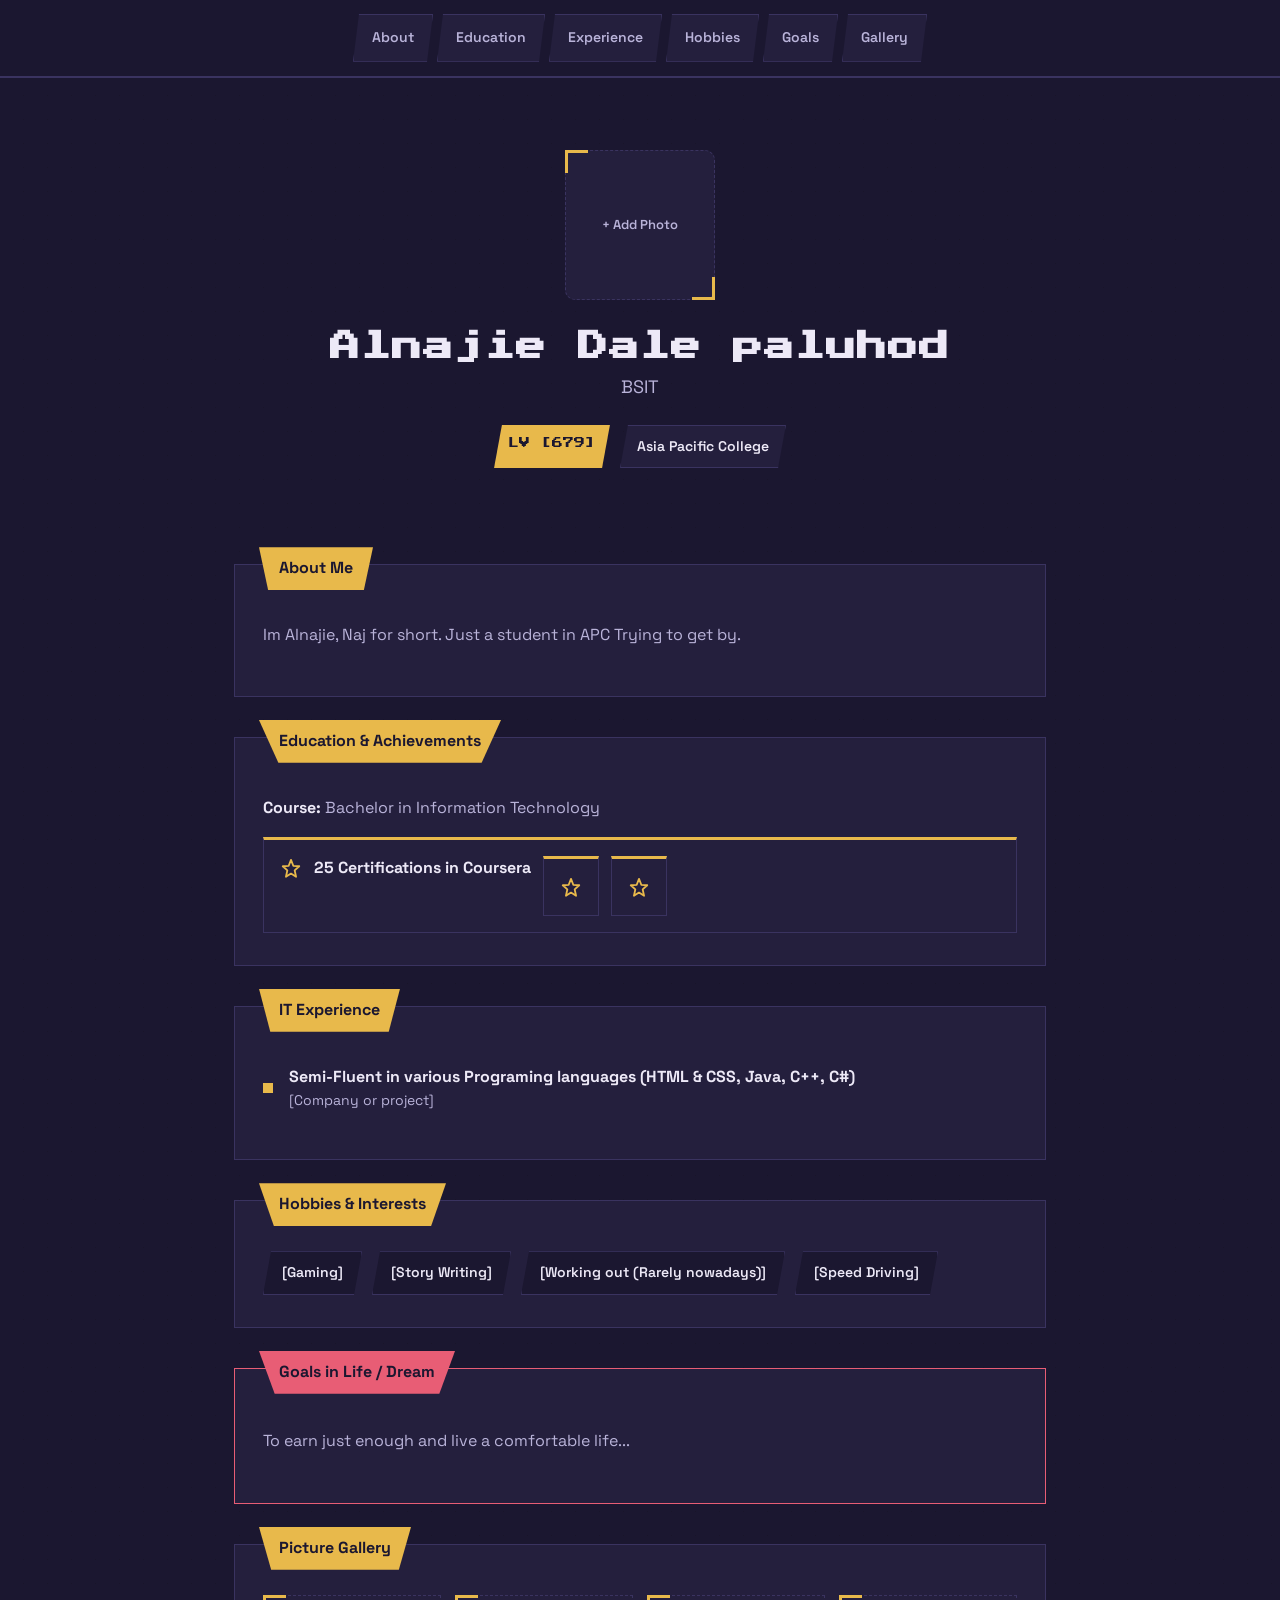
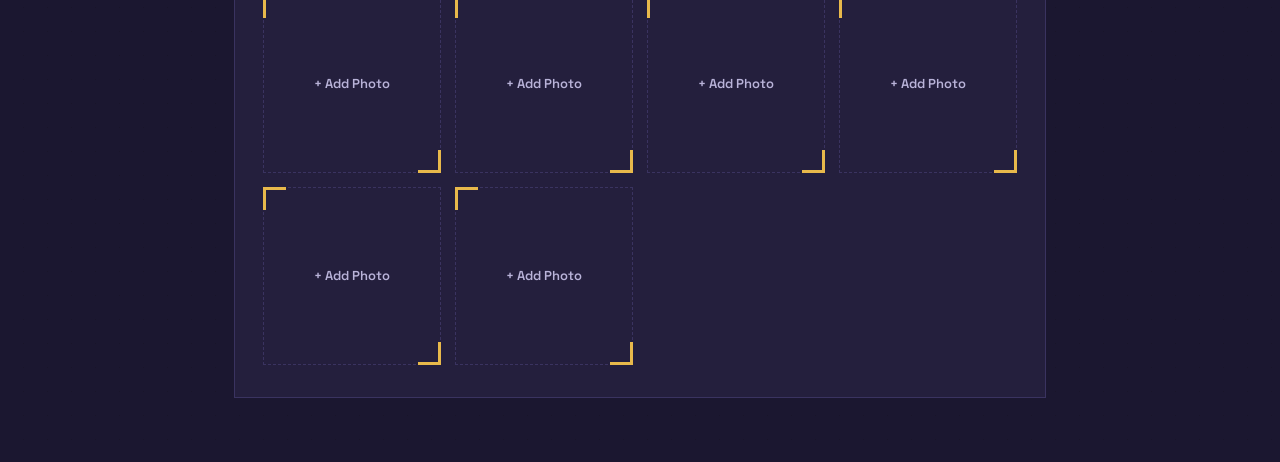
==== introduction/index.html @ a2d73c0c "Clean up introduction/index.html Removed empty divs and footer from the introduction page." ====
<!DOCTYPE html>
<html lang="en">
<head>
<meta charset="UTF-8">
<meta name="viewport" content="width=device-width, initial-scale=1.0">
<title>Alnajie Dale Simone Paluhod</title>
<link rel="preconnect" href="https://fonts.googleapis.com">
<link rel="stylesheet" href="https://fonts.googleapis.com/css2?family=Press+Start+2P&family=Space+Grotesk:wght@400;500;600;700&display=swap">
<style>
  :root{
    --ink:#1B1730;
    --panel:#241F3D;
    --line:#3A3360;
    --text:#EDE9F7;
    --text-dim:#B9B3D9;
    --gold:#E8B94B;
    --ember:#E85D75;
  }
  *{box-sizing:border-box}
  html,body{margin:0;background:var(--ink);color:var(--text);font-family:'Space Grotesk',sans-serif;line-height:1.55}
  body{
    background-image:
      linear-gradient(var(--ink) 23px, transparent 1px),
      linear-gradient(90deg, var(--ink) 23px, transparent 1px);
    background-size:24px 24px;
    background-color:#19152A;
  }
  *:focus-visible{outline:3px solid var(--ember);outline-offset:2px}
  @media (prefers-reduced-motion: reduce){*{transition:none !important}}

  nav{position:sticky;top:0;z-index:10;display:flex;flex-wrap:wrap;justify-content:center;gap:4px;background:var(--ink);padding:14px 16px;border-bottom:2px solid var(--line)}
  nav a{color:var(--text-dim);text-decoration:none;font-weight:600;font-size:14px;padding:12px 18px;background:var(--panel);border:1px solid var(--line);clip-path:polygon(6px 0,100% 0,calc(100% - 6px) 100%,0 100%);transition:background .15s,color .15s}
  nav a:hover,nav a:focus-visible{color:var(--ink);background:var(--gold);border-color:var(--gold)}

  main{max-width:860px;margin:0 auto;padding:0 24px 64px}

  .hero{display:flex;flex-direction:column;align-items:center;text-align:center;gap:18px;padding:72px 0 56px}
  .hero h1{font-family:'Press Start 2P',sans-serif;font-size:clamp(20px,4vw,30px);letter-spacing:1px;line-height:1.7;margin:4px 0 0;color:var(--text)}
  .hero .role{margin:0;color:var(--text-dim);font-size:18px}
  .badges{display:flex;flex-wrap:wrap;gap:10px;justify-content:center;margin-top:6px}
  .lv{font-family:'Press Start 2P',sans-serif;font-size:11px;padding:10px 14px;background:var(--gold);color:var(--ink);clip-path:polygon(8px 0,100% 0,calc(100% - 8px) 100%,0 100%)}
  .org{font-size:14px;font-weight:600;padding:10px 16px;background:var(--panel);border:1px solid var(--line);clip-path:polygon(8px 0,100% 0,calc(100% - 8px) 100%,0 100%)}

  .frame{position:relative;background:var(--panel);border:1px dashed var(--line);display:flex;align-items:center;justify-content:center;color:var(--text-dim);font-size:13px;font-weight:600;text-align:center;line-height:1.4}
  .frame::before,.frame::after{content:'';position:absolute;width:20px;height:20px;border-color:var(--gold);border-style:solid;border-width:0;transition:border-color .15s}
  .frame::before{top:-1px;left:-1px;border-top-width:3px;border-left-width:3px}
  .frame::after{bottom:-1px;right:-1px;border-bottom-width:3px;border-right-width:3px}
  .frame:hover{color:var(--gold)}
  .frame:hover::before,.frame:hover::after{border-color:var(--ember)}
  .hero .frame{width:150px;height:150px;border-radius:10px}

  .panel{position:relative;background:var(--panel);border:1px solid var(--line);padding:42px 28px 32px;margin-top:40px}
  .panel h2{position:absolute;top:-18px;left:24px;margin:0;font-family:'Space Grotesk',sans-serif;font-weight:700;font-size:16px;background:var(--gold);color:var(--ink);padding:9px 20px;clip-path:polygon(0 0,100% 0,92% 100%,8% 100%)}
  .panel p{max-width:62ch;font-size:16px;color:var(--text-dim)}
  .panel strong{color:var(--text)}

  .badge-grid{display:grid;grid-template-columns:repeat(auto-fit,minmax(190px,1fr));gap:16px;margin-top:8px}
  .badge{display:flex;gap:12px;align-items:flex-start;border:1px solid var(--line);border-top:3px solid var(--gold);padding:16px}
  .badge svg{flex:none;width:22px;height:22px;stroke:var(--gold);margin-top:2px}
  .badge .name{font-weight:700;color:var(--text)}
  .badge .meta{font-size:13px;color:var(--text-dim)}

  .quest{display:flex;align-items:center;gap:16px;padding:16px 0;border-bottom:1px solid var(--line)}
  .quest:last-child{border-bottom:none}
  .quest .marker{width:10px;height:10px;background:var(--gold);flex:none}
  .quest .role-name{font-weight:700;color:var(--text)}
  .quest .org-name{font-size:14px;color:var(--text-dim)}
  .quest .dates{margin-left:auto;font-size:13px;color:var(--text-dim);white-space:nowrap}

  .tag-row{display:flex;flex-wrap:wrap;gap:10px;margin-top:8px}
  .tag{padding:10px 18px;border:1px solid var(--line);background:var(--ink);font-size:14px;font-weight:600;clip-path:polygon(8px 0,100% 0,calc(100% - 8px) 100%,0 100%)}

  .panel--quest{border-color:var(--ember)}
  .panel--quest h2{background:var(--ember)}
  .quest-banner{font-size:19px;line-height:1.75;color:var(--text);max-width:58ch}

  .gallery-grid{display:grid;grid-template-columns:repeat(auto-fit,minmax(140px,1fr));gap:14px;margin-top:8px}
  .gallery-grid .frame{aspect-ratio:1}

  footer{text-align:center;padding:48px 24px;color:var(--text-dim);font-size:13px;border-top:1px solid var(--line);margin-top:40px}
</style>
</head>
<body>

<!-- Fill in every [bracketed] placeholder with your own content and photos. -->
<!-- Per the brief: no birthdate, age, or contact info anywhere on this page. -->

<nav>
<a href="#about">About</a>
<a href="#education">Education</a>
<a href="#experience">Experience</a>
<a href="#hobbies">Hobbies</a>
<a href="#goals">Goals</a>
<a href="#gallery">Gallery</a>
</nav>

<main>

<header class="hero">
<div class="frame">+ Add Photo</div>
<div>
<h1>Alnajie Dale paluhod</h1>
<p class="role">BSIT</p>
</div>
<div class="badges">
<span class="lv">LV [679]</span>
<span class="org">Asia Pacific College</span>
</div>
</header>

<section id="about" class="panel">
<h2>About Me</h2>
<p>Im Alnajie, Naj for short. Just a student in APC Trying to get by.</p>
</section>

<section id="education" class="panel">
<h2>Education &amp; Achievements</h2>
<p><strong>Course: </strong>Bachelor in Information Technology</p>
<div class="badge-grid">
<div class="badge">
<svg viewBox="0 0 24 24" fill="none" stroke-width="2" stroke-linecap="round" stroke-linejoin="round" aria-hidden="true"><path d="M12 2l2.5 6.5L21 9l-5 4.5 1.5 7L12 17l-5.5 3.5L8 13.5 3 9l6.5-.5z"/></svg>
<div><div class="name">25 Certifications in Coursera</div>
</div>
<div class="badge">
<svg viewBox="0 0 24 24" fill="none" stroke-width="2" stroke-linecap="round" stroke-linejoin="round" aria-hidden="true"><path d="M12 2l2.5 6.5L21 9l-5 4.5 1.5 7L12 17l-5.5 3.5L8 13.5 3 9l6.5-.5z"/></svg>
</div>
<div class="badge">
<svg viewBox="0 0 24 24" fill="none" stroke-width="2" stroke-linecap="round" stroke-linejoin="round" aria-hidden="true"><path d="M12 2l2.5 6.5L21 9l-5 4.5 1.5 7L12 17l-5.5 3.5L8 13.5 3 9l6.5-.5z"/></svg>
</div>
</div>
</section>

<section id="experience" class="panel">
<h2>IT Experience</h2>
<div class="quest">
<span class="marker"></span>
<div><div class="role-name">Semi-Fluent in various Programing languages (HTML & CSS, Java, C++, C#)</div><div class="org-name">[Company or project]</div></div>
</div>
</section>

<section id="hobbies" class="panel">
<h2>Hobbies &amp; Interests</h2>
<div class="tag-row">
<span class="tag">[Gaming]</span>
<span class="tag">[Story Writing]</span>
<span class="tag">[Working out (Rarely nowadays)]</span>
<span class="tag">[Speed Driving]</span>
</div>
</section>

<section id="goals" class="panel panel--quest">
<h2>Goals in Life / Dream</h2>
<p class="quest-banner">To earn just enough and live a comfortable life...</p>
</section>

<section id="gallery" class="panel">
<h2>Picture Gallery</h2>
<div class="gallery-grid">
<div class="frame">+ Add Photo</div>
<div class="frame">+ Add Photo</div>
<div class="frame">+ Add Photo</div>
<div class="frame">+ Add Photo</div>
<div class="frame">+ Add Photo</div>
<div class="frame">+ Add Photo</div>
</div>
</section>

</main>

</body>
</html>
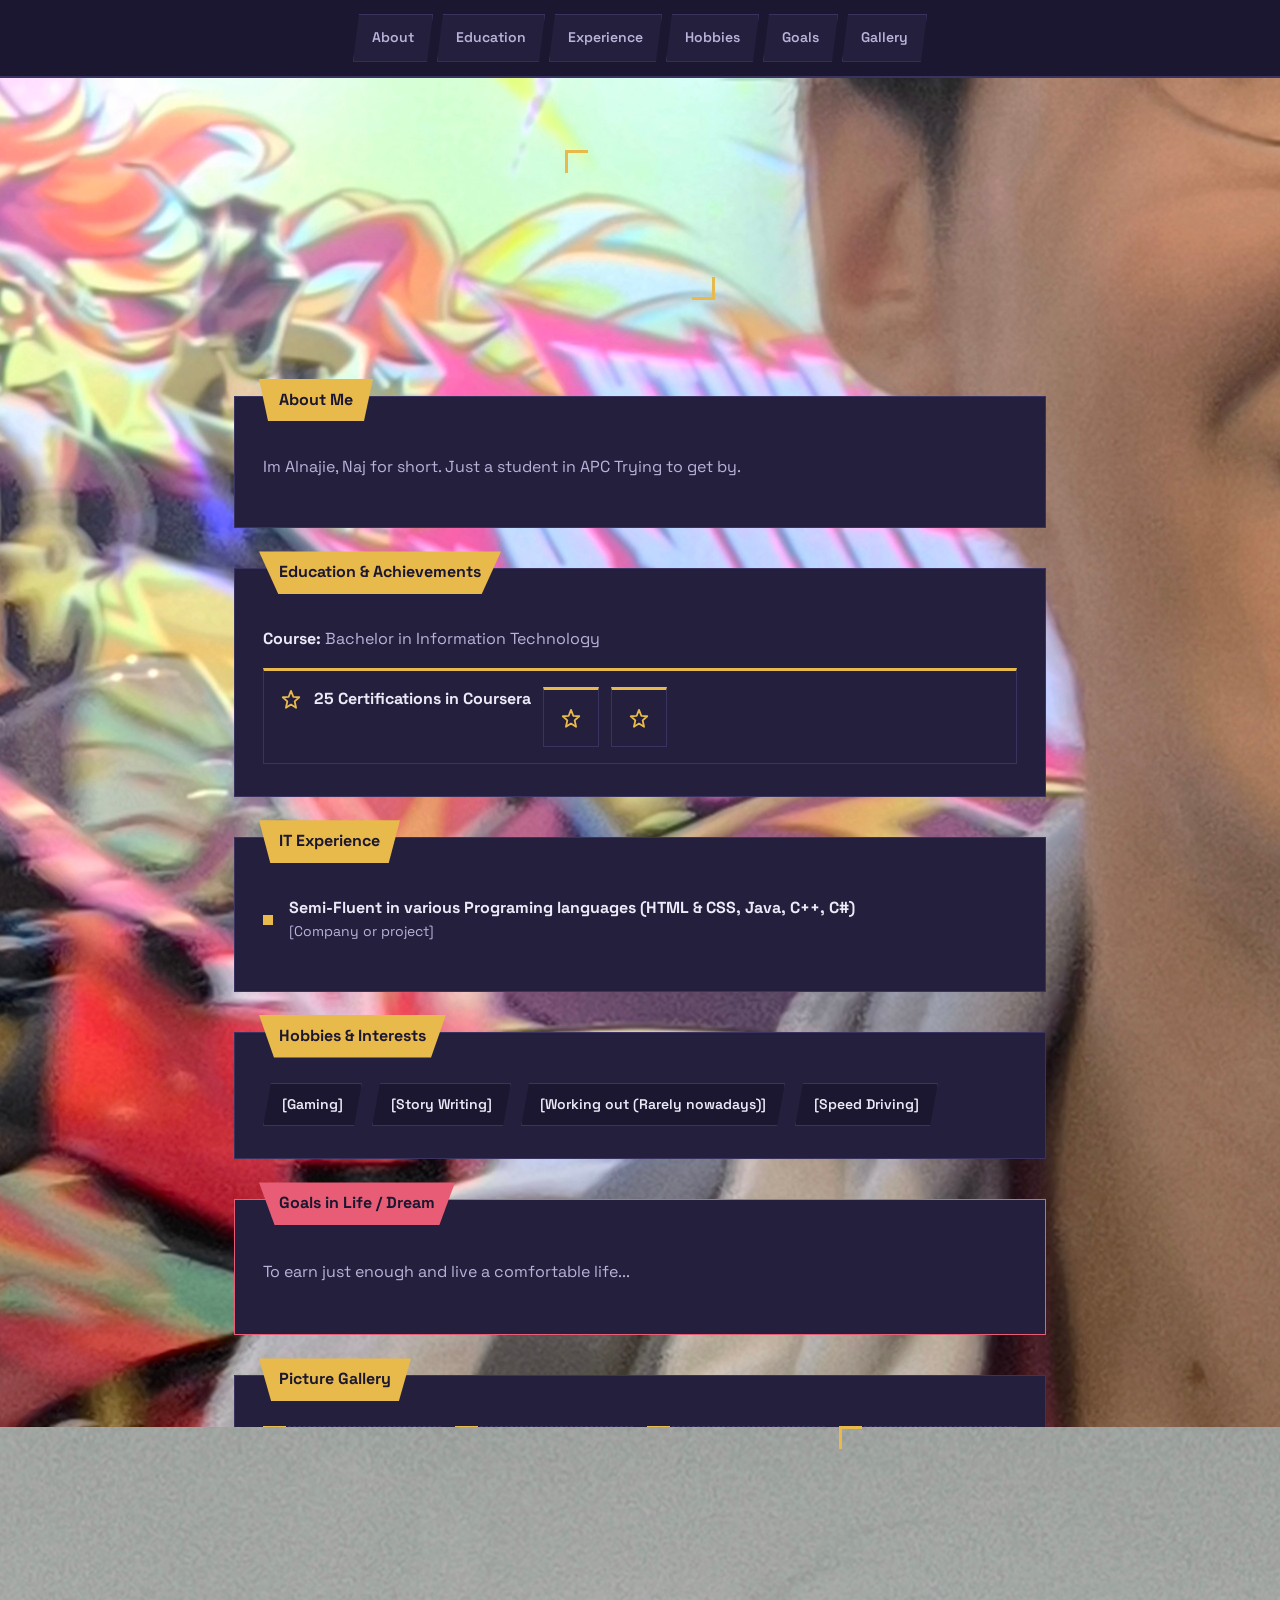
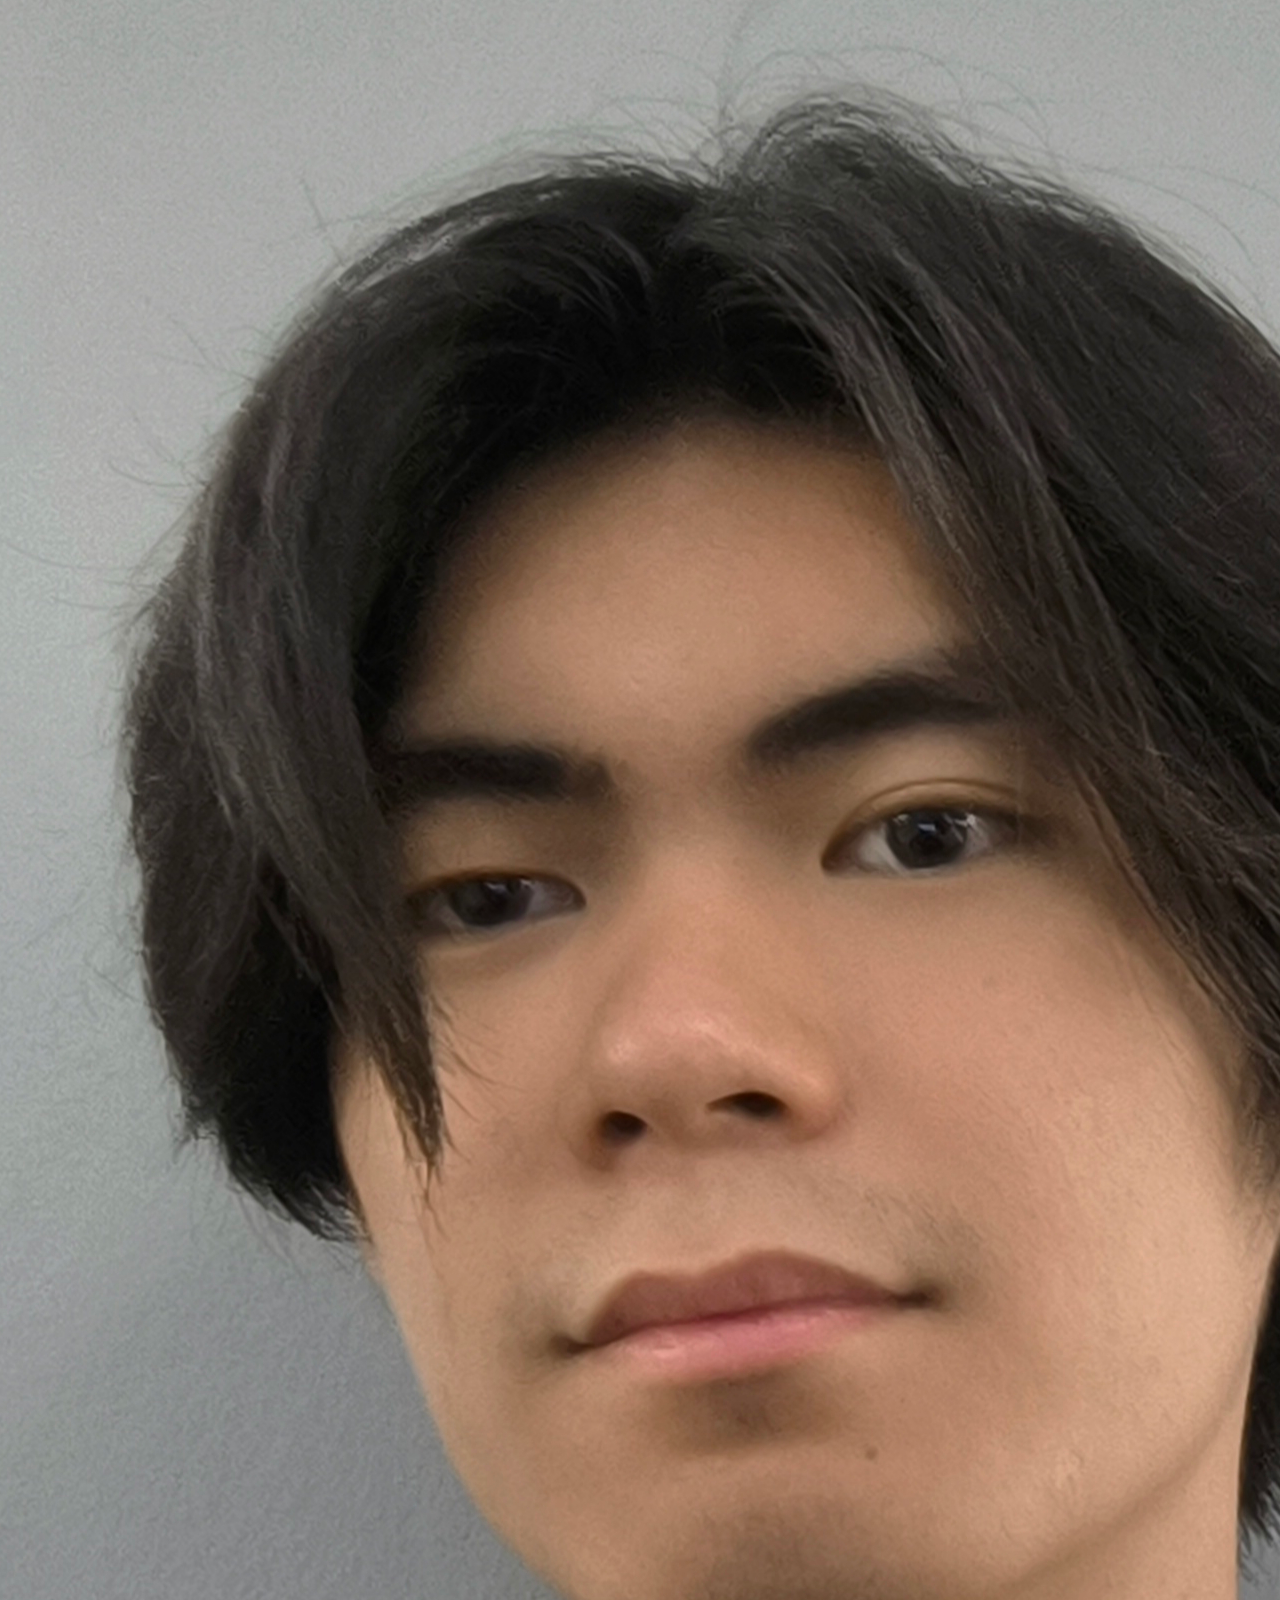
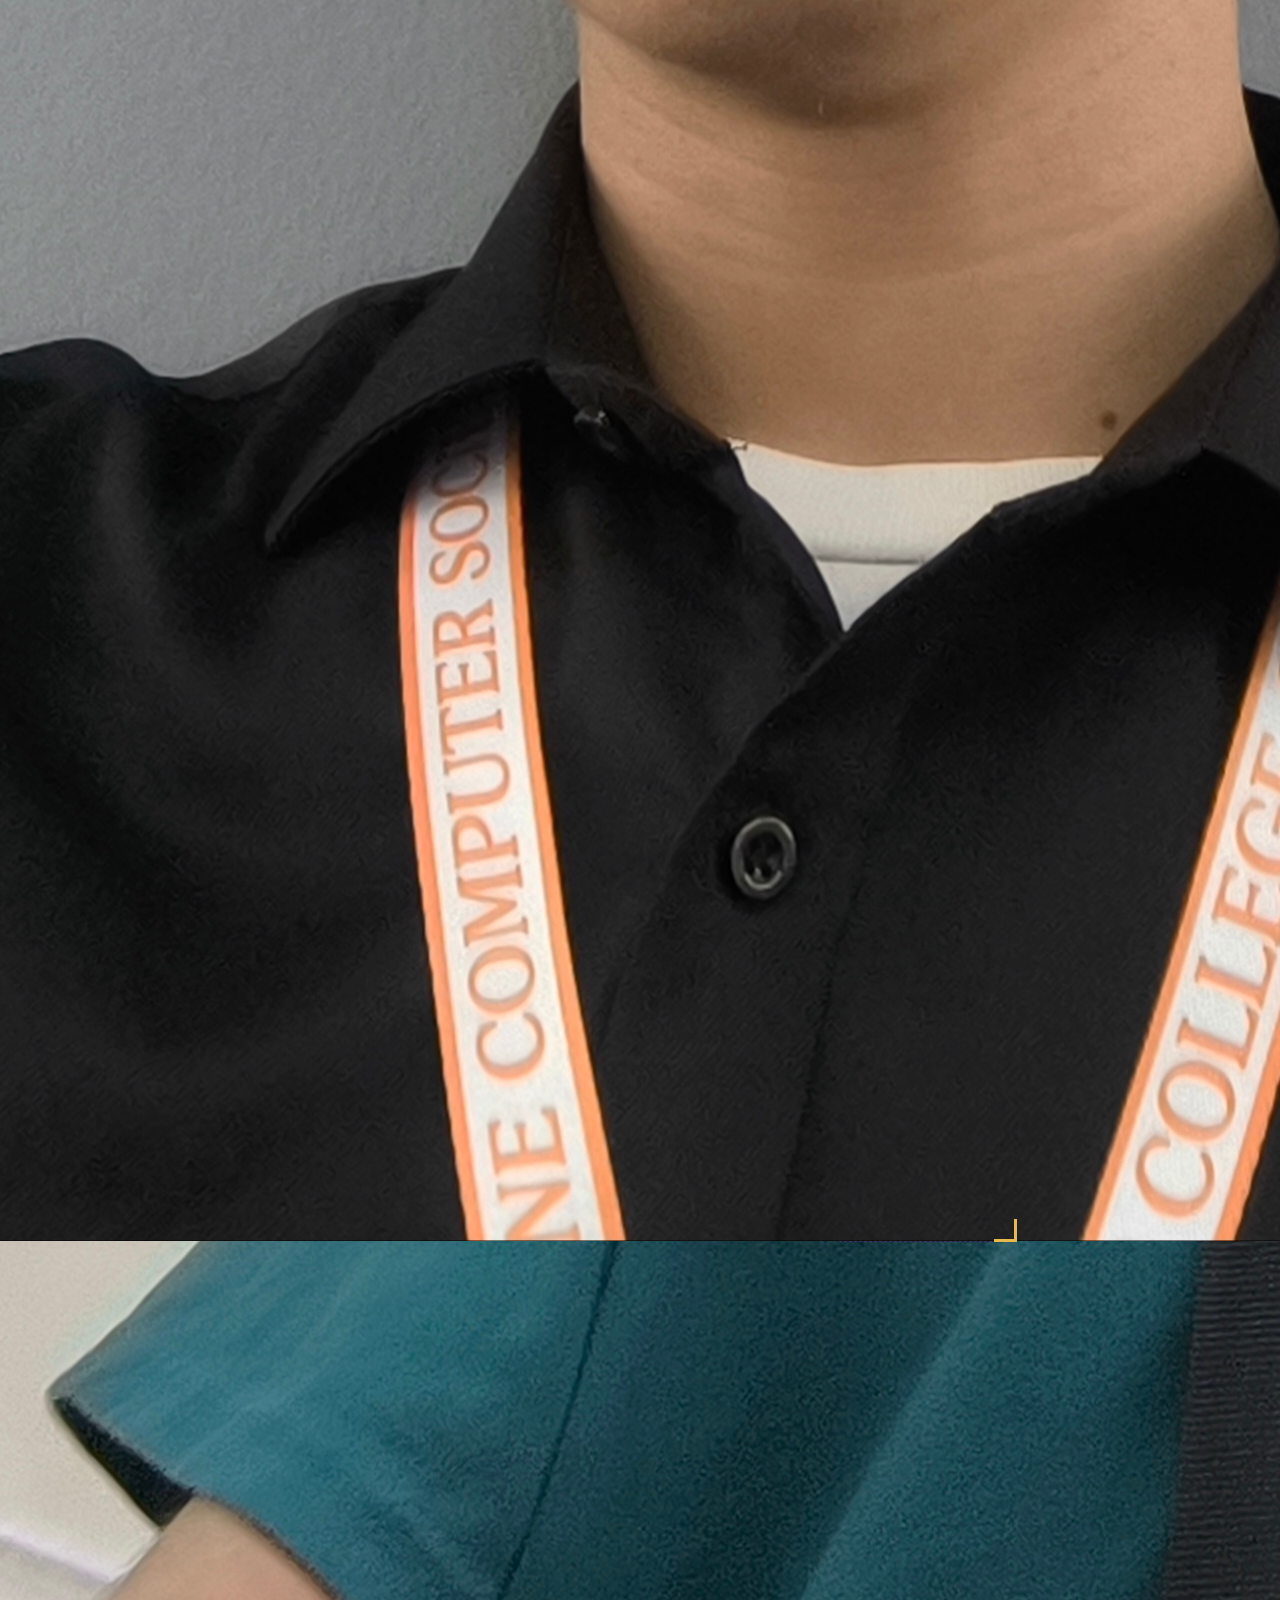
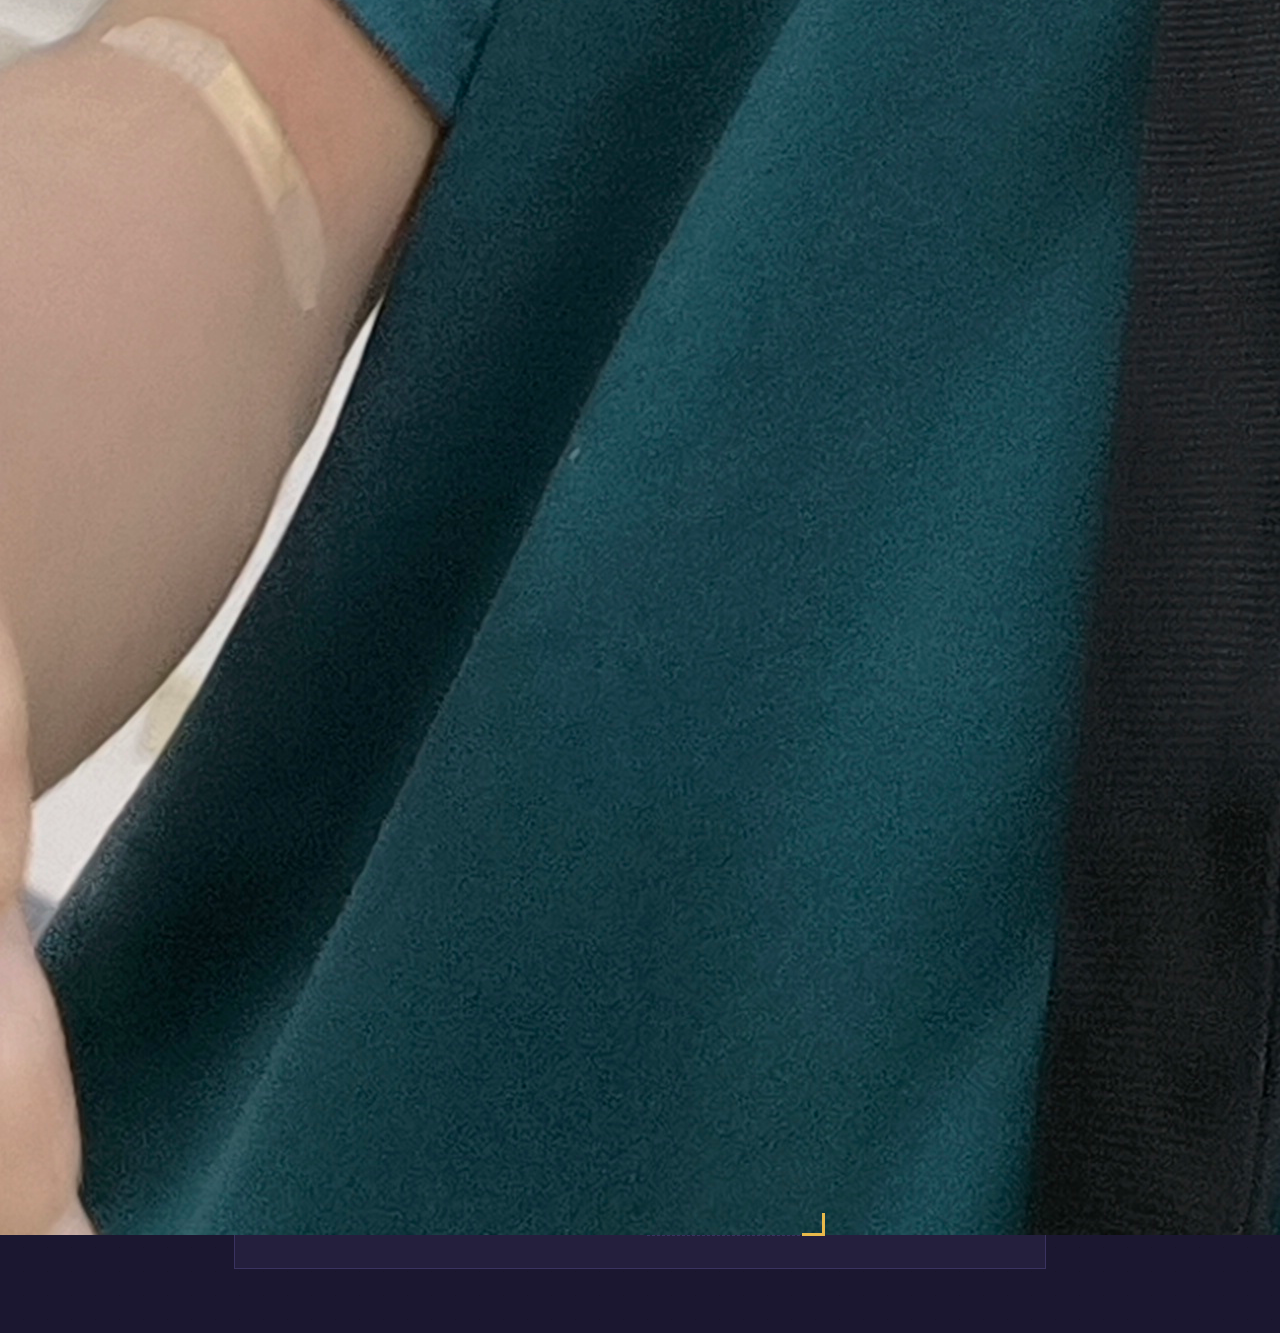
==== commit 9ad17d9a: "Update gallery with actual images Removed placeholder 'Add Photo' elements and added images to the g" ====
--- a/introduction/index.html
+++ b/introduction/index.html
@@ -82,9 +82,6 @@
 </head>
 <body>
 
-<!-- Fill in every [bracketed] placeholder with your own content and photos. -->
-<!-- Per the brief: no birthdate, age, or contact info anywhere on this page. -->
-
 <nav>
 <a href="#about">About</a>
 <a href="#education">Education</a>
@@ -97,7 +94,7 @@
 <main>
 
 <header class="hero">
-<div class="frame">+ Add Photo</div>
+<div class="frame"><img src="images/IMG_20250118_163059.jpg"</div>
 <div>
 <h1>Alnajie Dale paluhod</h1>
 <p class="role">BSIT</p>
@@ -156,12 +153,10 @@
 <section id="gallery" class="panel">
 <h2>Picture Gallery</h2>
 <div class="gallery-grid">
-<div class="frame">+ Add Photo</div>
-<div class="frame">+ Add Photo</div>
-<div class="frame">+ Add Photo</div>
-<div class="frame">+ Add Photo</div>
-<div class="frame">+ Add Photo</div>
-<div class="frame">+ Add Photo</div>
+<div class="frame"><img src="images/IMG_20250118_162951.jpg"></div>
+<div class="frame"><img src="images/received_398253056073193.jpg"></div>
+<div class="frame"><img src="images/IMG_20251129_120456.jpg"></div>
+<div class="frame"><img src="images/IMG_20260422_101652.jpg"></div>
 </div>
 </section>
 
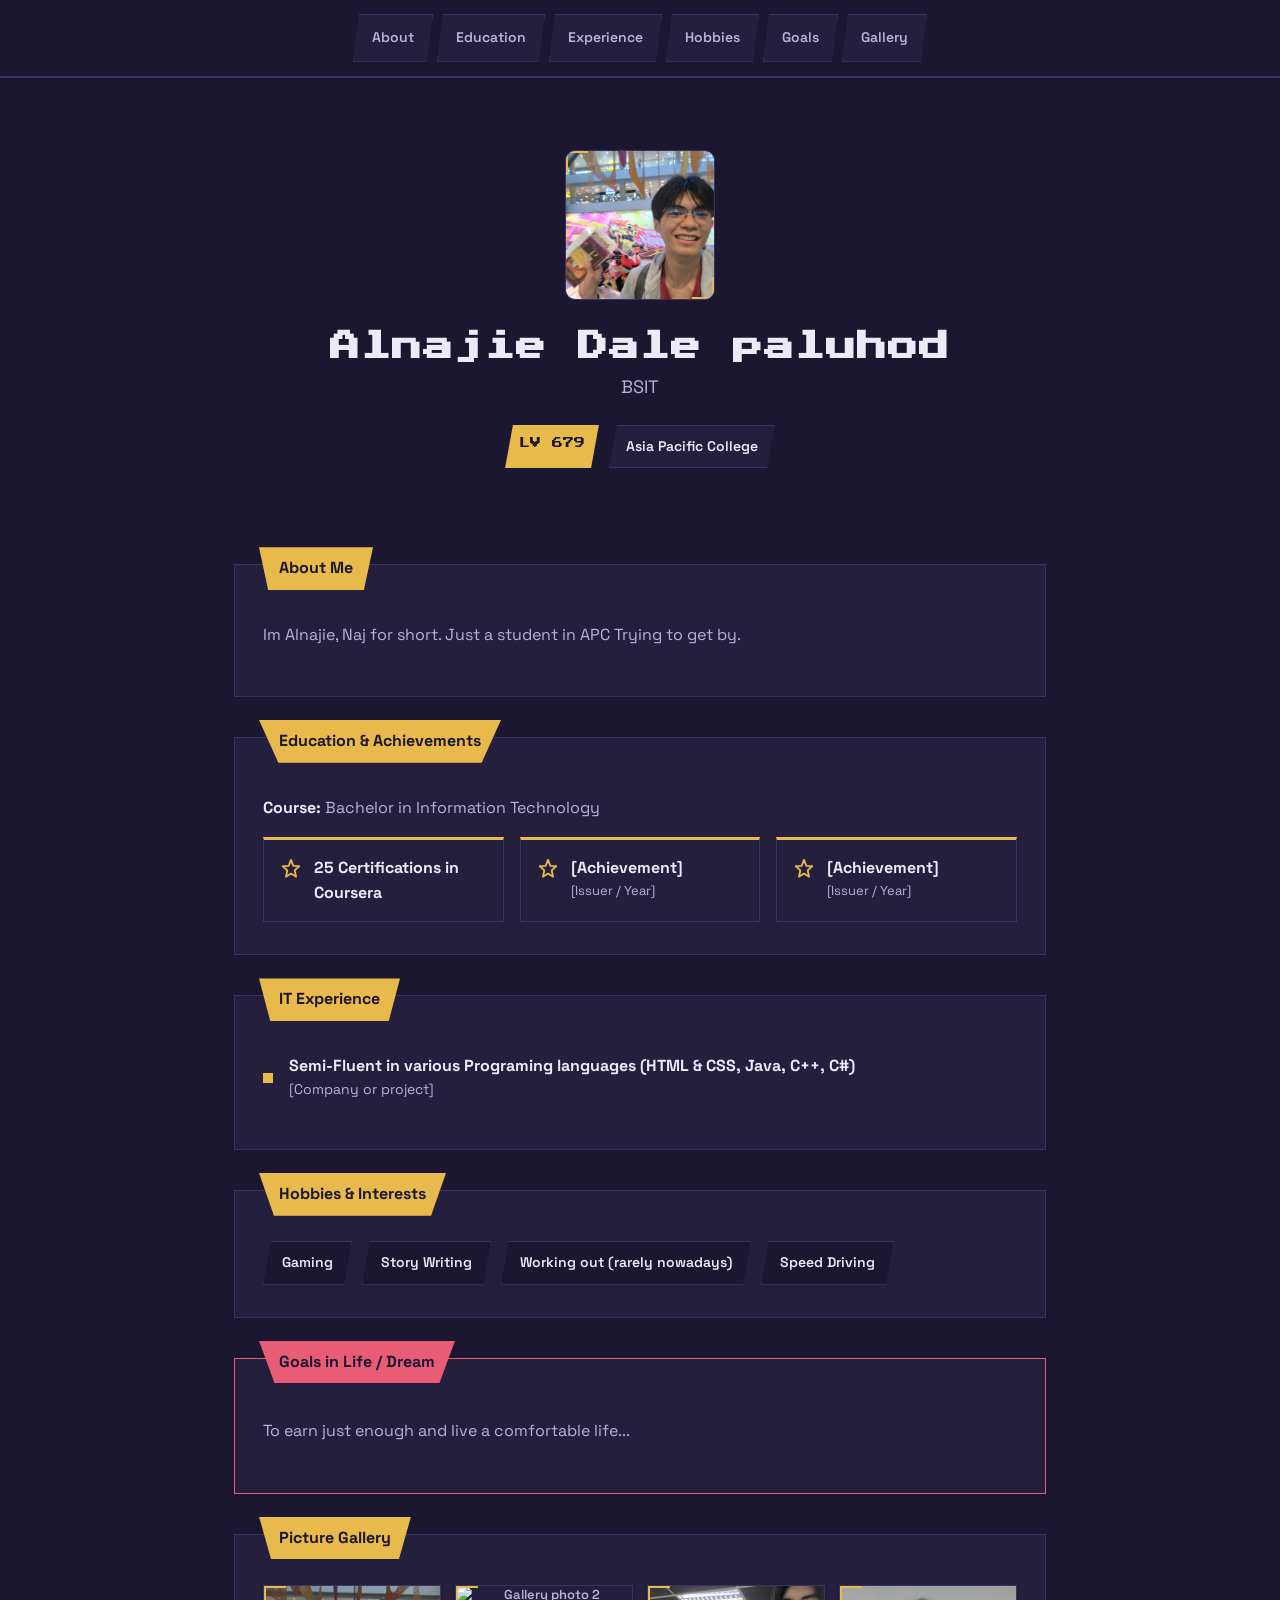
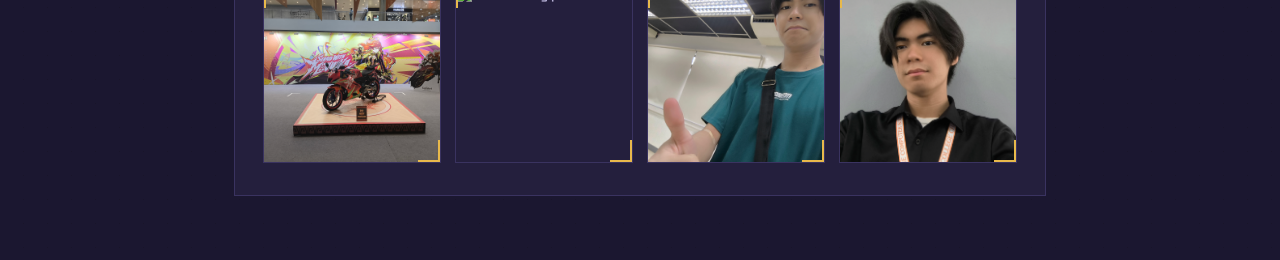
==== commit e7a0b0a0: "Refactor HTML structure and improve accessibility" ====
--- a/introduction/index.html
+++ b/introduction/index.html
@@ -6,82 +6,10 @@
 <title>Alnajie Dale Simone Paluhod</title>
 <link rel="preconnect" href="https://fonts.googleapis.com">
 <link rel="stylesheet" href="https://fonts.googleapis.com/css2?family=Press+Start+2P&family=Space+Grotesk:wght@400;500;600;700&display=swap">
-<style>
-  :root{
-    --ink:#1B1730;
-    --panel:#241F3D;
-    --line:#3A3360;
-    --text:#EDE9F7;
-    --text-dim:#B9B3D9;
-    --gold:#E8B94B;
-    --ember:#E85D75;
-  }
-  *{box-sizing:border-box}
-  html,body{margin:0;background:var(--ink);color:var(--text);font-family:'Space Grotesk',sans-serif;line-height:1.55}
-  body{
-    background-image:
-      linear-gradient(var(--ink) 23px, transparent 1px),
-      linear-gradient(90deg, var(--ink) 23px, transparent 1px);
-    background-size:24px 24px;
-    background-color:#19152A;
-  }
-  *:focus-visible{outline:3px solid var(--ember);outline-offset:2px}
-  @media (prefers-reduced-motion: reduce){*{transition:none !important}}
-
-  nav{position:sticky;top:0;z-index:10;display:flex;flex-wrap:wrap;justify-content:center;gap:4px;background:var(--ink);padding:14px 16px;border-bottom:2px solid var(--line)}
-  nav a{color:var(--text-dim);text-decoration:none;font-weight:600;font-size:14px;padding:12px 18px;background:var(--panel);border:1px solid var(--line);clip-path:polygon(6px 0,100% 0,calc(100% - 6px) 100%,0 100%);transition:background .15s,color .15s}
-  nav a:hover,nav a:focus-visible{color:var(--ink);background:var(--gold);border-color:var(--gold)}
-
-  main{max-width:860px;margin:0 auto;padding:0 24px 64px}
-
-  .hero{display:flex;flex-direction:column;align-items:center;text-align:center;gap:18px;padding:72px 0 56px}
-  .hero h1{font-family:'Press Start 2P',sans-serif;font-size:clamp(20px,4vw,30px);letter-spacing:1px;line-height:1.7;margin:4px 0 0;color:var(--text)}
-  .hero .role{margin:0;color:var(--text-dim);font-size:18px}
-  .badges{display:flex;flex-wrap:wrap;gap:10px;justify-content:center;margin-top:6px}
-  .lv{font-family:'Press Start 2P',sans-serif;font-size:11px;padding:10px 14px;background:var(--gold);color:var(--ink);clip-path:polygon(8px 0,100% 0,calc(100% - 8px) 100%,0 100%)}
-  .org{font-size:14px;font-weight:600;padding:10px 16px;background:var(--panel);border:1px solid var(--line);clip-path:polygon(8px 0,100% 0,calc(100% - 8px) 100%,0 100%)}
-
-  .frame{position:relative;background:var(--panel);border:1px dashed var(--line);display:flex;align-items:center;justify-content:center;color:var(--text-dim);font-size:13px;font-weight:600;text-align:center;line-height:1.4}
-  .frame::before,.frame::after{content:'';position:absolute;width:20px;height:20px;border-color:var(--gold);border-style:solid;border-width:0;transition:border-color .15s}
-  .frame::before{top:-1px;left:-1px;border-top-width:3px;border-left-width:3px}
-  .frame::after{bottom:-1px;right:-1px;border-bottom-width:3px;border-right-width:3px}
-  .frame:hover{color:var(--gold)}
-  .frame:hover::before,.frame:hover::after{border-color:var(--ember)}
-  .hero .frame{width:150px;height:150px;border-radius:10px}
-
-  .panel{position:relative;background:var(--panel);border:1px solid var(--line);padding:42px 28px 32px;margin-top:40px}
-  .panel h2{position:absolute;top:-18px;left:24px;margin:0;font-family:'Space Grotesk',sans-serif;font-weight:700;font-size:16px;background:var(--gold);color:var(--ink);padding:9px 20px;clip-path:polygon(0 0,100% 0,92% 100%,8% 100%)}
-  .panel p{max-width:62ch;font-size:16px;color:var(--text-dim)}
-  .panel strong{color:var(--text)}
-
-  .badge-grid{display:grid;grid-template-columns:repeat(auto-fit,minmax(190px,1fr));gap:16px;margin-top:8px}
-  .badge{display:flex;gap:12px;align-items:flex-start;border:1px solid var(--line);border-top:3px solid var(--gold);padding:16px}
-  .badge svg{flex:none;width:22px;height:22px;stroke:var(--gold);margin-top:2px}
-  .badge .name{font-weight:700;color:var(--text)}
-  .badge .meta{font-size:13px;color:var(--text-dim)}
-
-  .quest{display:flex;align-items:center;gap:16px;padding:16px 0;border-bottom:1px solid var(--line)}
-  .quest:last-child{border-bottom:none}
-  .quest .marker{width:10px;height:10px;background:var(--gold);flex:none}
-  .quest .role-name{font-weight:700;color:var(--text)}
-  .quest .org-name{font-size:14px;color:var(--text-dim)}
-  .quest .dates{margin-left:auto;font-size:13px;color:var(--text-dim);white-space:nowrap}
-
-  .tag-row{display:flex;flex-wrap:wrap;gap:10px;margin-top:8px}
-  .tag{padding:10px 18px;border:1px solid var(--line);background:var(--ink);font-size:14px;font-weight:600;clip-path:polygon(8px 0,100% 0,calc(100% - 8px) 100%,0 100%)}
-
-  .panel--quest{border-color:var(--ember)}
-  .panel--quest h2{background:var(--ember)}
-  .quest-banner{font-size:19px;line-height:1.75;color:var(--text);max-width:58ch}
-
-  .gallery-grid{display:grid;grid-template-columns:repeat(auto-fit,minmax(140px,1fr));gap:14px;margin-top:8px}
-  .gallery-grid .frame{aspect-ratio:1}
-
-  footer{text-align:center;padding:48px 24px;color:var(--text-dim);font-size:13px;border-top:1px solid var(--line);margin-top:40px}
-</style>
+<link rel="stylesheet" href="css/mystyle.css">
 </head>
 <body>
-
+ 
 <nav>
 <a href="#about">About</a>
 <a href="#education">Education</a>
@@ -90,77 +18,79 @@
 <a href="#goals">Goals</a>
 <a href="#gallery">Gallery</a>
 </nav>
-
+ 
 <main>
-
+ 
 <header class="hero">
-<div class="frame"><img src="images/IMG_20250118_163059.jpg"</div>
+<div class="frame"><img src="images/IMG_20250118_163059.jpg" alt="Photo of Alnajie Dale Simone Paluhod"></div>
 <div>
 <h1>Alnajie Dale paluhod</h1>
 <p class="role">BSIT</p>
 </div>
 <div class="badges">
-<span class="lv">LV [679]</span>
+<span class="lv">LV 679</span>
 <span class="org">Asia Pacific College</span>
 </div>
 </header>
-
+ 
 <section id="about" class="panel">
 <h2>About Me</h2>
 <p>Im Alnajie, Naj for short. Just a student in APC Trying to get by.</p>
 </section>
-
+ 
 <section id="education" class="panel">
 <h2>Education &amp; Achievements</h2>
 <p><strong>Course: </strong>Bachelor in Information Technology</p>
 <div class="badge-grid">
 <div class="badge">
 <svg viewBox="0 0 24 24" fill="none" stroke-width="2" stroke-linecap="round" stroke-linejoin="round" aria-hidden="true"><path d="M12 2l2.5 6.5L21 9l-5 4.5 1.5 7L12 17l-5.5 3.5L8 13.5 3 9l6.5-.5z"/></svg>
-<div><div class="name">25 Certifications in Coursera</div>
+<div><div class="name">25 Certifications in Coursera</div></div>
 </div>
 <div class="badge">
 <svg viewBox="0 0 24 24" fill="none" stroke-width="2" stroke-linecap="round" stroke-linejoin="round" aria-hidden="true"><path d="M12 2l2.5 6.5L21 9l-5 4.5 1.5 7L12 17l-5.5 3.5L8 13.5 3 9l6.5-.5z"/></svg>
+<div><div class="name">[Achievement]</div><div class="meta">[Issuer / Year]</div></div>
 </div>
 <div class="badge">
 <svg viewBox="0 0 24 24" fill="none" stroke-width="2" stroke-linecap="round" stroke-linejoin="round" aria-hidden="true"><path d="M12 2l2.5 6.5L21 9l-5 4.5 1.5 7L12 17l-5.5 3.5L8 13.5 3 9l6.5-.5z"/></svg>
+<div><div class="name">[Achievement]</div><div class="meta">[Issuer / Year]</div></div>
 </div>
 </div>
 </section>
-
+ 
 <section id="experience" class="panel">
 <h2>IT Experience</h2>
 <div class="quest">
 <span class="marker"></span>
-<div><div class="role-name">Semi-Fluent in various Programing languages (HTML & CSS, Java, C++, C#)</div><div class="org-name">[Company or project]</div></div>
+<div><div class="role-name">Semi-Fluent in various Programing languages (HTML &amp; CSS, Java, C++, C#)</div><div class="org-name">[Company or project]</div></div>
 </div>
 </section>
-
+ 
 <section id="hobbies" class="panel">
 <h2>Hobbies &amp; Interests</h2>
 <div class="tag-row">
-<span class="tag">[Gaming]</span>
-<span class="tag">[Story Writing]</span>
-<span class="tag">[Working out (Rarely nowadays)]</span>
-<span class="tag">[Speed Driving]</span>
+<span class="tag">Gaming</span>
+<span class="tag">Story Writing</span>
+<span class="tag">Working out (rarely nowadays)</span>
+<span class="tag">Speed Driving</span>
 </div>
 </section>
-
+ 
 <section id="goals" class="panel panel--quest">
 <h2>Goals in Life / Dream</h2>
 <p class="quest-banner">To earn just enough and live a comfortable life...</p>
 </section>
-
+ 
 <section id="gallery" class="panel">
 <h2>Picture Gallery</h2>
 <div class="gallery-grid">
-<div class="frame"><img src="images/IMG_20250118_162951.jpg"></div>
-<div class="frame"><img src="images/received_398253056073193.jpg"></div>
-<div class="frame"><img src="images/IMG_20251129_120456.jpg"></div>
-<div class="frame"><img src="images/IMG_20260422_101652.jpg"></div>
+<div class="frame"><img src="images/IMG_20250118_162951.jpg" alt="Gallery photo 1"></div>
+<div class="frame"><img src="images/received_398253056073193.jpg" alt="Gallery photo 2"></div>
+<div class="frame"><img src="images/IMG_20251129_120456.jpg" alt="Gallery photo 3"></div>
+<div class="frame"><img src="images/IMG_20260422_101652.jpg" alt="Gallery photo 4"></div>
 </div>
 </section>
-
+ 
 </main>
-
+ 
 </body>
 </html>
--- a/introduction/css/mystyle.css
+++ b/introduction/css/mystyle.css
@@ -0,0 +1,73 @@
+:root{
+  --ink:#1B1730;
+  --panel:#241F3D;
+  --line:#3A3360;
+  --text:#EDE9F7;
+  --text-dim:#B9B3D9;
+  --gold:#E8B94B;
+  --ember:#E85D75;
+}
+*{box-sizing:border-box}
+html,body{margin:0;background:var(--ink);color:var(--text);font-family:'Space Grotesk',sans-serif;line-height:1.55}
+body{
+  background-image:
+    linear-gradient(var(--ink) 23px, transparent 1px),
+    linear-gradient(90deg, var(--ink) 23px, transparent 1px);
+  background-size:24px 24px;
+  background-color:#19152A;
+}
+*:focus-visible{outline:3px solid var(--ember);outline-offset:2px}
+@media (prefers-reduced-motion: reduce){*{transition:none !important}}
+
+nav{position:sticky;top:0;z-index:10;display:flex;flex-wrap:wrap;justify-content:center;gap:4px;background:var(--ink);padding:14px 16px;border-bottom:2px solid var(--line)}
+nav a{color:var(--text-dim);text-decoration:none;font-weight:600;font-size:14px;padding:12px 18px;background:var(--panel);border:1px solid var(--line);clip-path:polygon(6px 0,100% 0,calc(100% - 6px) 100%,0 100%);transition:background .15s,color .15s}
+nav a:hover,nav a:focus-visible{color:var(--ink);background:var(--gold);border-color:var(--gold)}
+
+main{max-width:860px;margin:0 auto;padding:0 24px 64px}
+
+.hero{display:flex;flex-direction:column;align-items:center;text-align:center;gap:18px;padding:72px 0 56px}
+.hero h1{font-family:'Press Start 2P',sans-serif;font-size:clamp(20px,4vw,30px);letter-spacing:1px;line-height:1.7;margin:4px 0 0;color:var(--text)}
+.hero .role{margin:0;color:var(--text-dim);font-size:18px}
+.badges{display:flex;flex-wrap:wrap;gap:10px;justify-content:center;margin-top:6px}
+.lv{font-family:'Press Start 2P',sans-serif;font-size:11px;padding:10px 14px;background:var(--gold);color:var(--ink);clip-path:polygon(8px 0,100% 0,calc(100% - 8px) 100%,0 100%)}
+.org{font-size:14px;font-weight:600;padding:10px 16px;background:var(--panel);border:1px solid var(--line);clip-path:polygon(8px 0,100% 0,calc(100% - 8px) 100%,0 100%)}
+
+.frame{position:relative;background:var(--panel);border:1px dashed var(--line);display:flex;align-items:center;justify-content:center;color:var(--text-dim);font-size:13px;font-weight:600;text-align:center;line-height:1.4;overflow:hidden}
+.frame::before,.frame::after{content:'';position:absolute;width:20px;height:20px;border-color:var(--gold);border-style:solid;border-width:0;transition:border-color .15s}
+.frame::before{top:-1px;left:-1px;border-top-width:3px;border-left-width:3px}
+.frame::after{bottom:-1px;right:-1px;border-bottom-width:3px;border-right-width:3px}
+.frame:hover{color:var(--gold)}
+.frame:hover::before,.frame:hover::after{border-color:var(--ember)}
+.frame img{width:100%;height:100%;object-fit:cover;display:block}
+.frame:has(img){border-style:solid}
+.hero .frame{width:150px;height:150px;border-radius:10px}
+
+.panel{position:relative;background:var(--panel);border:1px solid var(--line);padding:42px 28px 32px;margin-top:40px}
+.panel h2{position:absolute;top:-18px;left:24px;margin:0;font-family:'Space Grotesk',sans-serif;font-weight:700;font-size:16px;background:var(--gold);color:var(--ink);padding:9px 20px;clip-path:polygon(0 0,100% 0,92% 100%,8% 100%)}
+.panel p{max-width:62ch;font-size:16px;color:var(--text-dim)}
+.panel strong{color:var(--text)}
+
+.badge-grid{display:grid;grid-template-columns:repeat(auto-fit,minmax(190px,1fr));gap:16px;margin-top:8px}
+.badge{display:flex;gap:12px;align-items:flex-start;border:1px solid var(--line);border-top:3px solid var(--gold);padding:16px}
+.badge svg{flex:none;width:22px;height:22px;stroke:var(--gold);margin-top:2px}
+.badge .name{font-weight:700;color:var(--text)}
+.badge .meta{font-size:13px;color:var(--text-dim)}
+
+.quest{display:flex;align-items:center;gap:16px;padding:16px 0;border-bottom:1px solid var(--line)}
+.quest:last-child{border-bottom:none}
+.quest .marker{width:10px;height:10px;background:var(--gold);flex:none}
+.quest .role-name{font-weight:700;color:var(--text)}
+.quest .org-name{font-size:14px;color:var(--text-dim)}
+.quest .dates{margin-left:auto;font-size:13px;color:var(--text-dim);white-space:nowrap}
+
+.tag-row{display:flex;flex-wrap:wrap;gap:10px;margin-top:8px}
+.tag{padding:10px 18px;border:1px solid var(--line);background:var(--ink);font-size:14px;font-weight:600;clip-path:polygon(8px 0,100% 0,calc(100% - 8px) 100%,0 100%)}
+
+.panel--quest{border-color:var(--ember)}
+.panel--quest h2{background:var(--ember)}
+.quest-banner{font-size:19px;line-height:1.75;color:var(--text);max-width:58ch}
+
+.gallery-grid{display:grid;grid-template-columns:repeat(auto-fit,minmax(140px,1fr));gap:14px;margin-top:8px}
+.gallery-grid .frame{aspect-ratio:1}
+
+footer{text-align:center;padding:48px 24px;color:var(--text-dim);font-size:13px;border-top:1px solid var(--line);margin-top:40px}
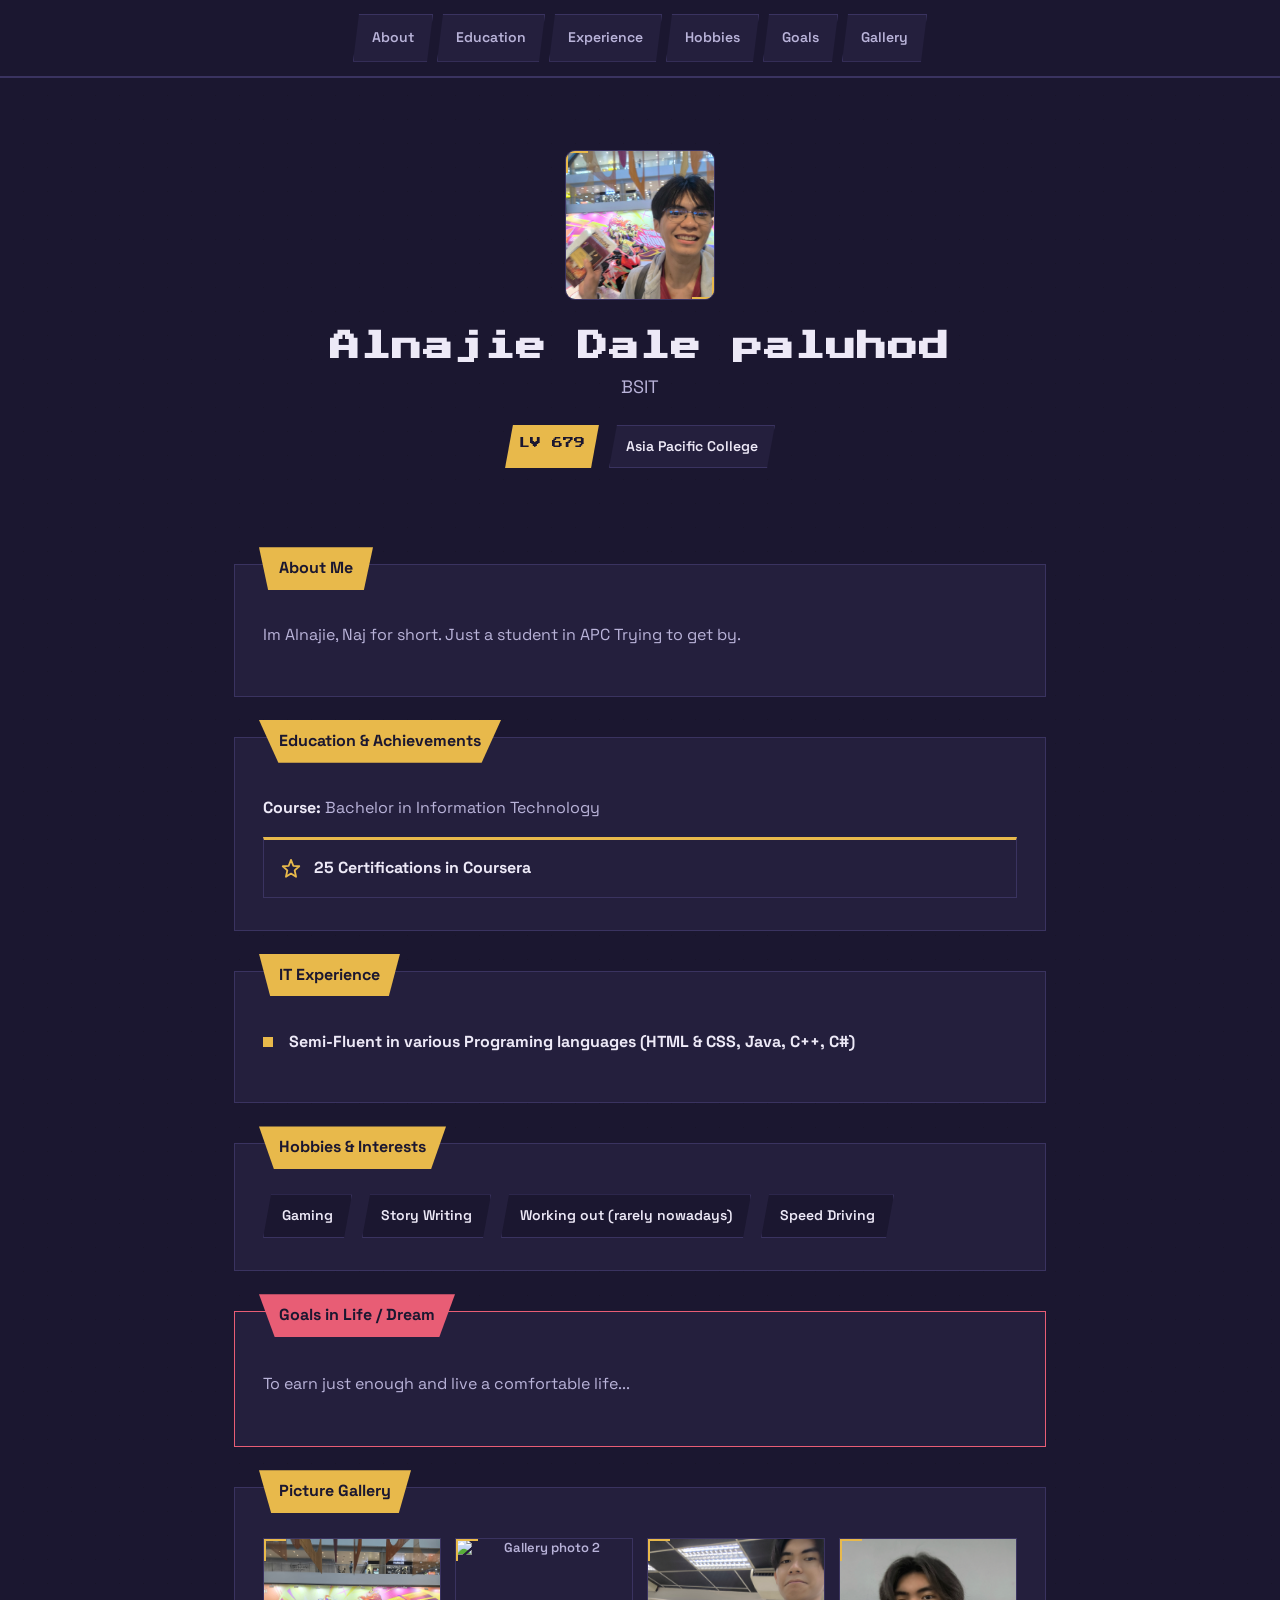
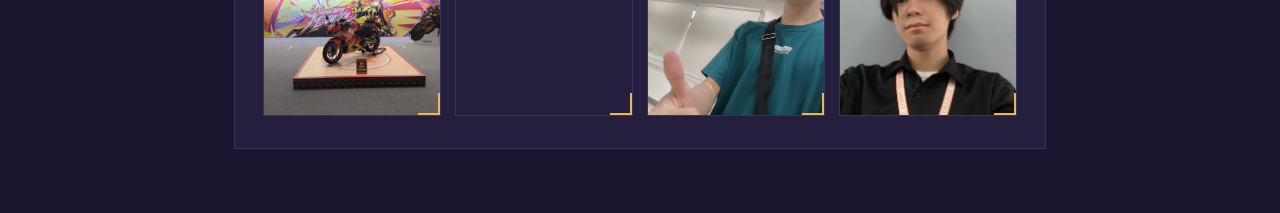
==== commit 4889016f: "Refactor badges and experience section in index.html Removed duplicate badge sections and adjusted e" ====
--- a/introduction/index.html
+++ b/introduction/index.html
@@ -46,13 +46,6 @@
 <svg viewBox="0 0 24 24" fill="none" stroke-width="2" stroke-linecap="round" stroke-linejoin="round" aria-hidden="true"><path d="M12 2l2.5 6.5L21 9l-5 4.5 1.5 7L12 17l-5.5 3.5L8 13.5 3 9l6.5-.5z"/></svg>
 <div><div class="name">25 Certifications in Coursera</div></div>
 </div>
-<div class="badge">
-<svg viewBox="0 0 24 24" fill="none" stroke-width="2" stroke-linecap="round" stroke-linejoin="round" aria-hidden="true"><path d="M12 2l2.5 6.5L21 9l-5 4.5 1.5 7L12 17l-5.5 3.5L8 13.5 3 9l6.5-.5z"/></svg>
-<div><div class="name">[Achievement]</div><div class="meta">[Issuer / Year]</div></div>
-</div>
-<div class="badge">
-<svg viewBox="0 0 24 24" fill="none" stroke-width="2" stroke-linecap="round" stroke-linejoin="round" aria-hidden="true"><path d="M12 2l2.5 6.5L21 9l-5 4.5 1.5 7L12 17l-5.5 3.5L8 13.5 3 9l6.5-.5z"/></svg>
-<div><div class="name">[Achievement]</div><div class="meta">[Issuer / Year]</div></div>
 </div>
 </div>
 </section>
@@ -61,7 +54,7 @@
 <h2>IT Experience</h2>
 <div class="quest">
 <span class="marker"></span>
-<div><div class="role-name">Semi-Fluent in various Programing languages (HTML &amp; CSS, Java, C++, C#)</div><div class="org-name">[Company or project]</div></div>
+<div><div class="role-name">Semi-Fluent in various Programing languages (HTML &amp; CSS, Java, C++, C#)</div><div class="org-name"></div></div>
 </div>
 </section>
  
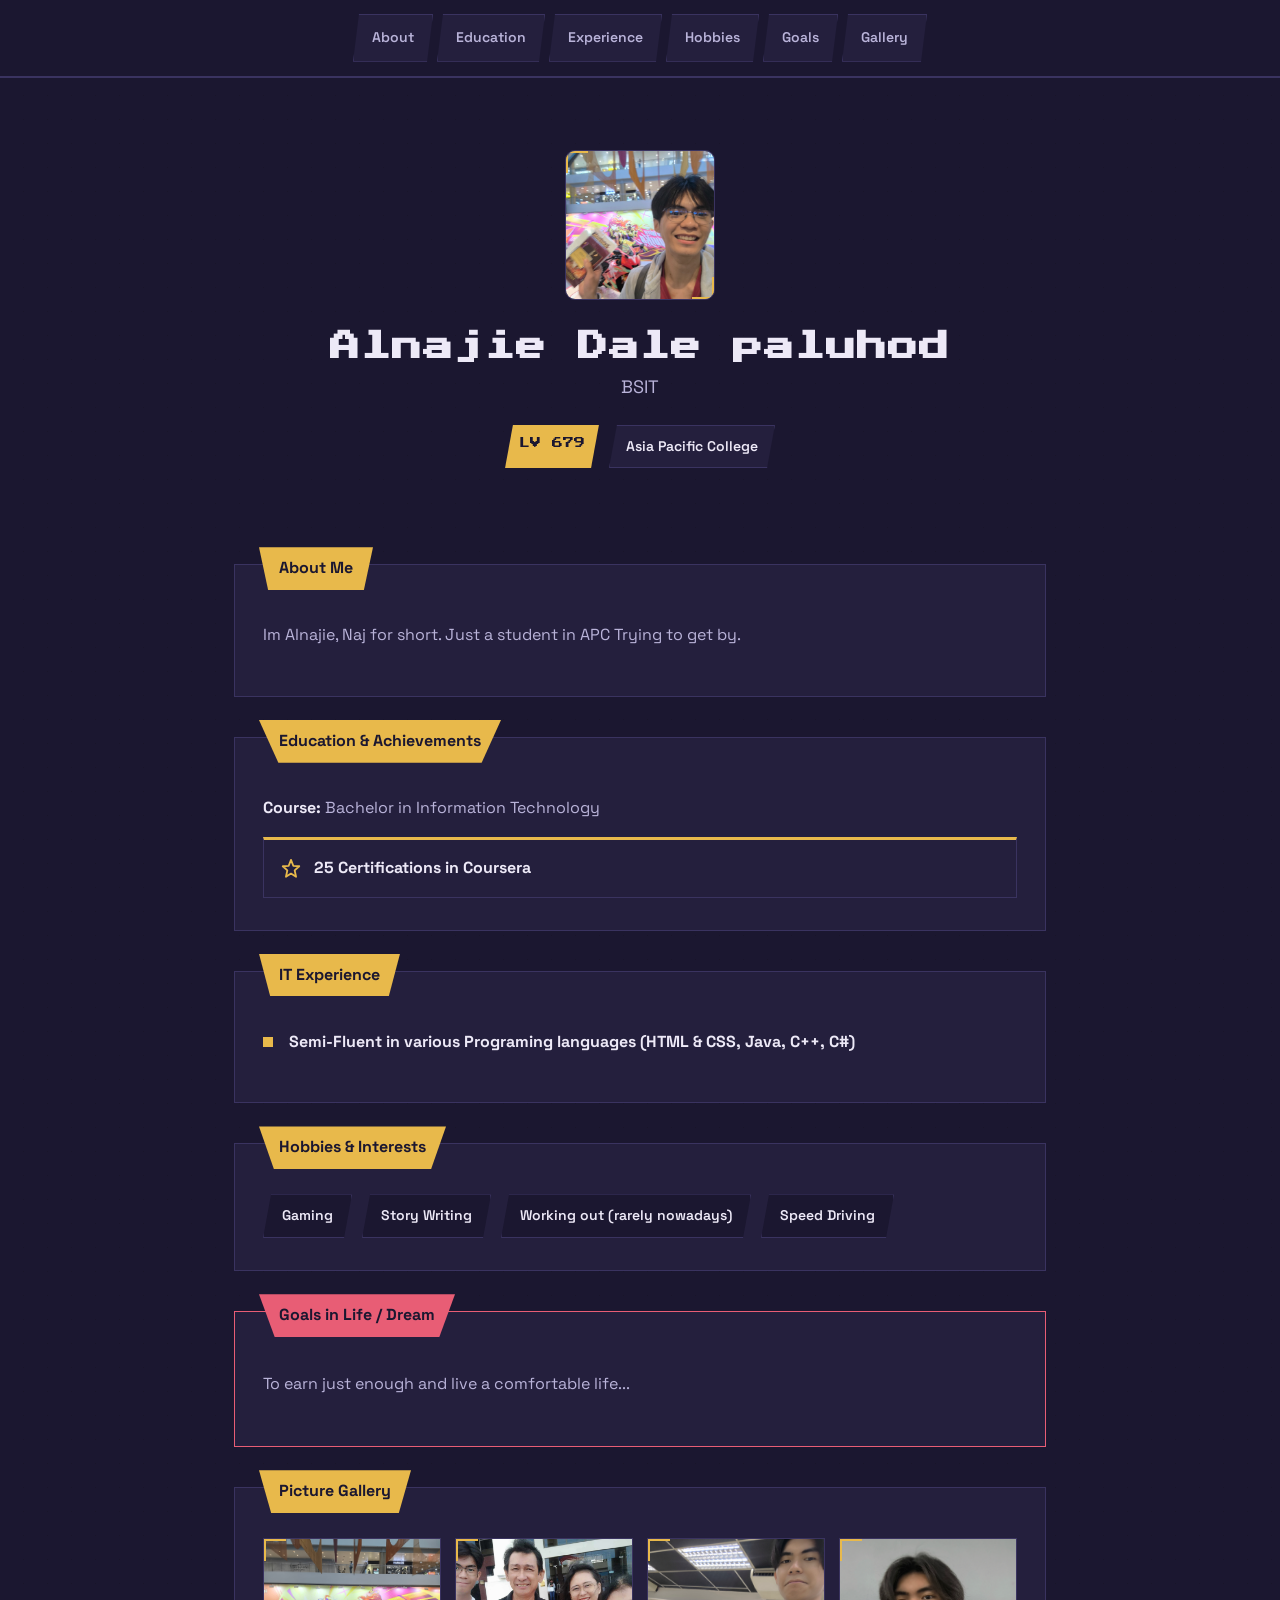
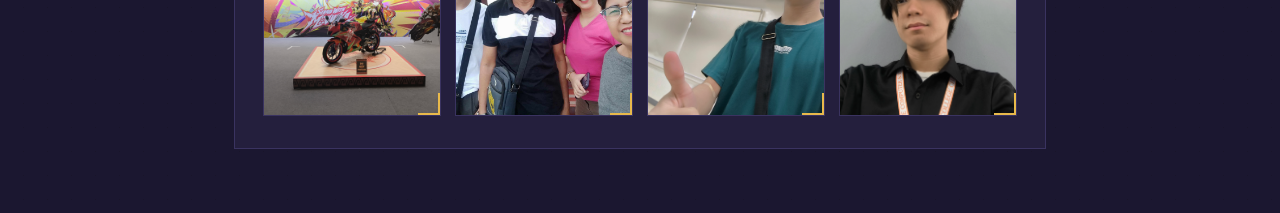
==== commit 8af87de3: "Fix image format for gallery photo 2" ====
--- a/introduction/index.html
+++ b/introduction/index.html
@@ -77,7 +77,7 @@
 <h2>Picture Gallery</h2>
 <div class="gallery-grid">
 <div class="frame"><img src="images/IMG_20250118_162951.jpg" alt="Gallery photo 1"></div>
-<div class="frame"><img src="images/received_398253056073193.jpg" alt="Gallery photo 2"></div>
+<div class="frame"><img src="images/received_398253056073193.jpeg" alt="Gallery photo 2"></div>
 <div class="frame"><img src="images/IMG_20251129_120456.jpg" alt="Gallery photo 3"></div>
 <div class="frame"><img src="images/IMG_20260422_101652.jpg" alt="Gallery photo 4"></div>
 </div>
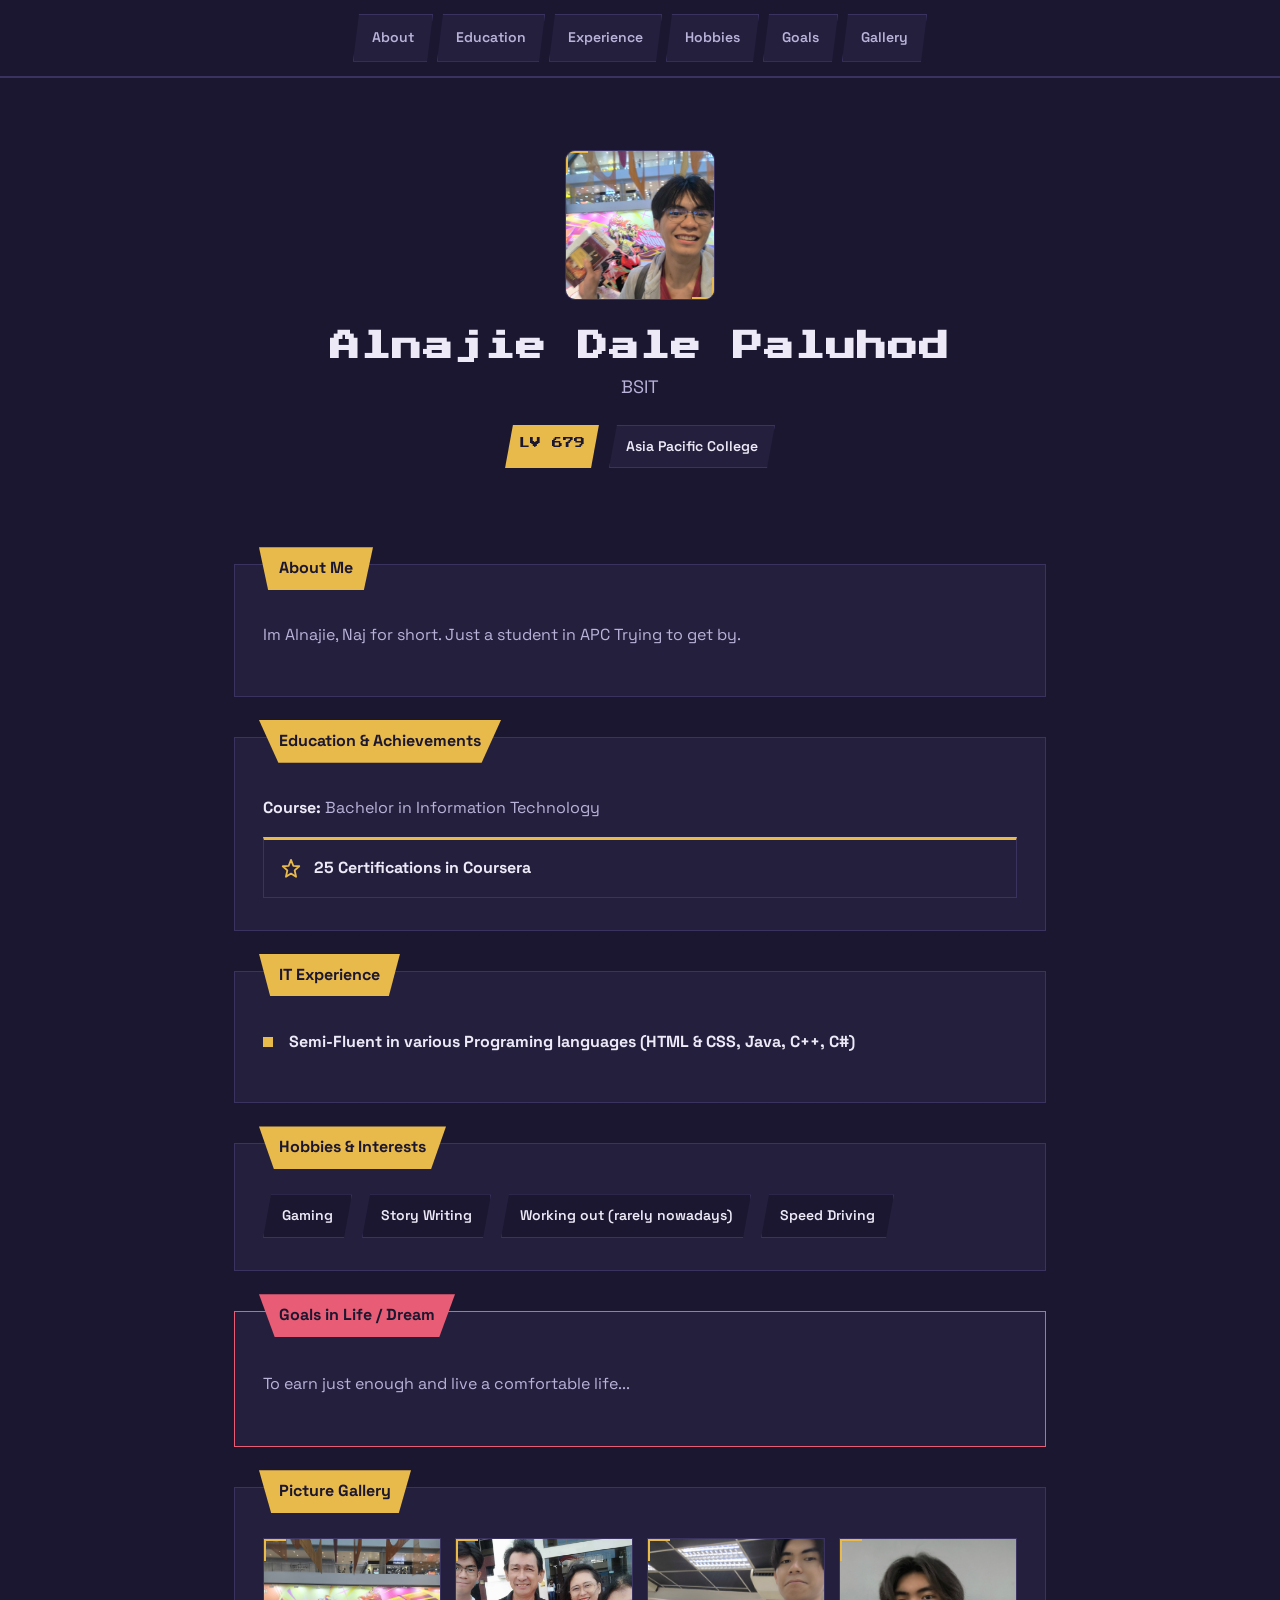
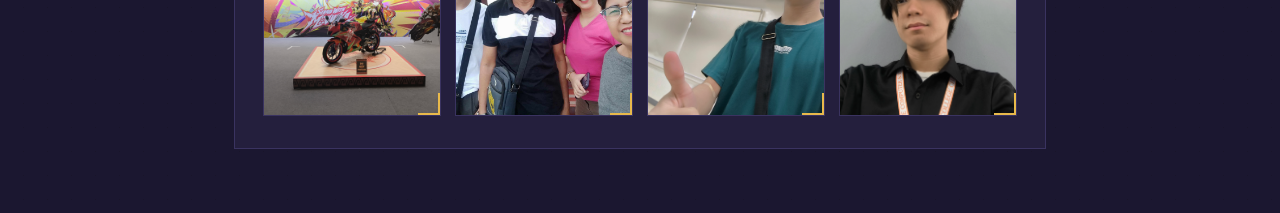
==== commit e9a412a3: "Fix capitalization in header name" ====
--- a/introduction/index.html
+++ b/introduction/index.html
@@ -24,7 +24,7 @@
 <header class="hero">
 <div class="frame"><img src="images/IMG_20250118_163059.jpg" alt="Photo of Alnajie Dale Simone Paluhod"></div>
 <div>
-<h1>Alnajie Dale paluhod</h1>
+<h1>Alnajie Dale Paluhod</h1>
 <p class="role">BSIT</p>
 </div>
 <div class="badges">
@@ -45,8 +45,6 @@
 <div class="badge">
 <svg viewBox="0 0 24 24" fill="none" stroke-width="2" stroke-linecap="round" stroke-linejoin="round" aria-hidden="true"><path d="M12 2l2.5 6.5L21 9l-5 4.5 1.5 7L12 17l-5.5 3.5L8 13.5 3 9l6.5-.5z"/></svg>
 <div><div class="name">25 Certifications in Coursera</div></div>
-</div>
-</div>
 </div>
 </section>
  
